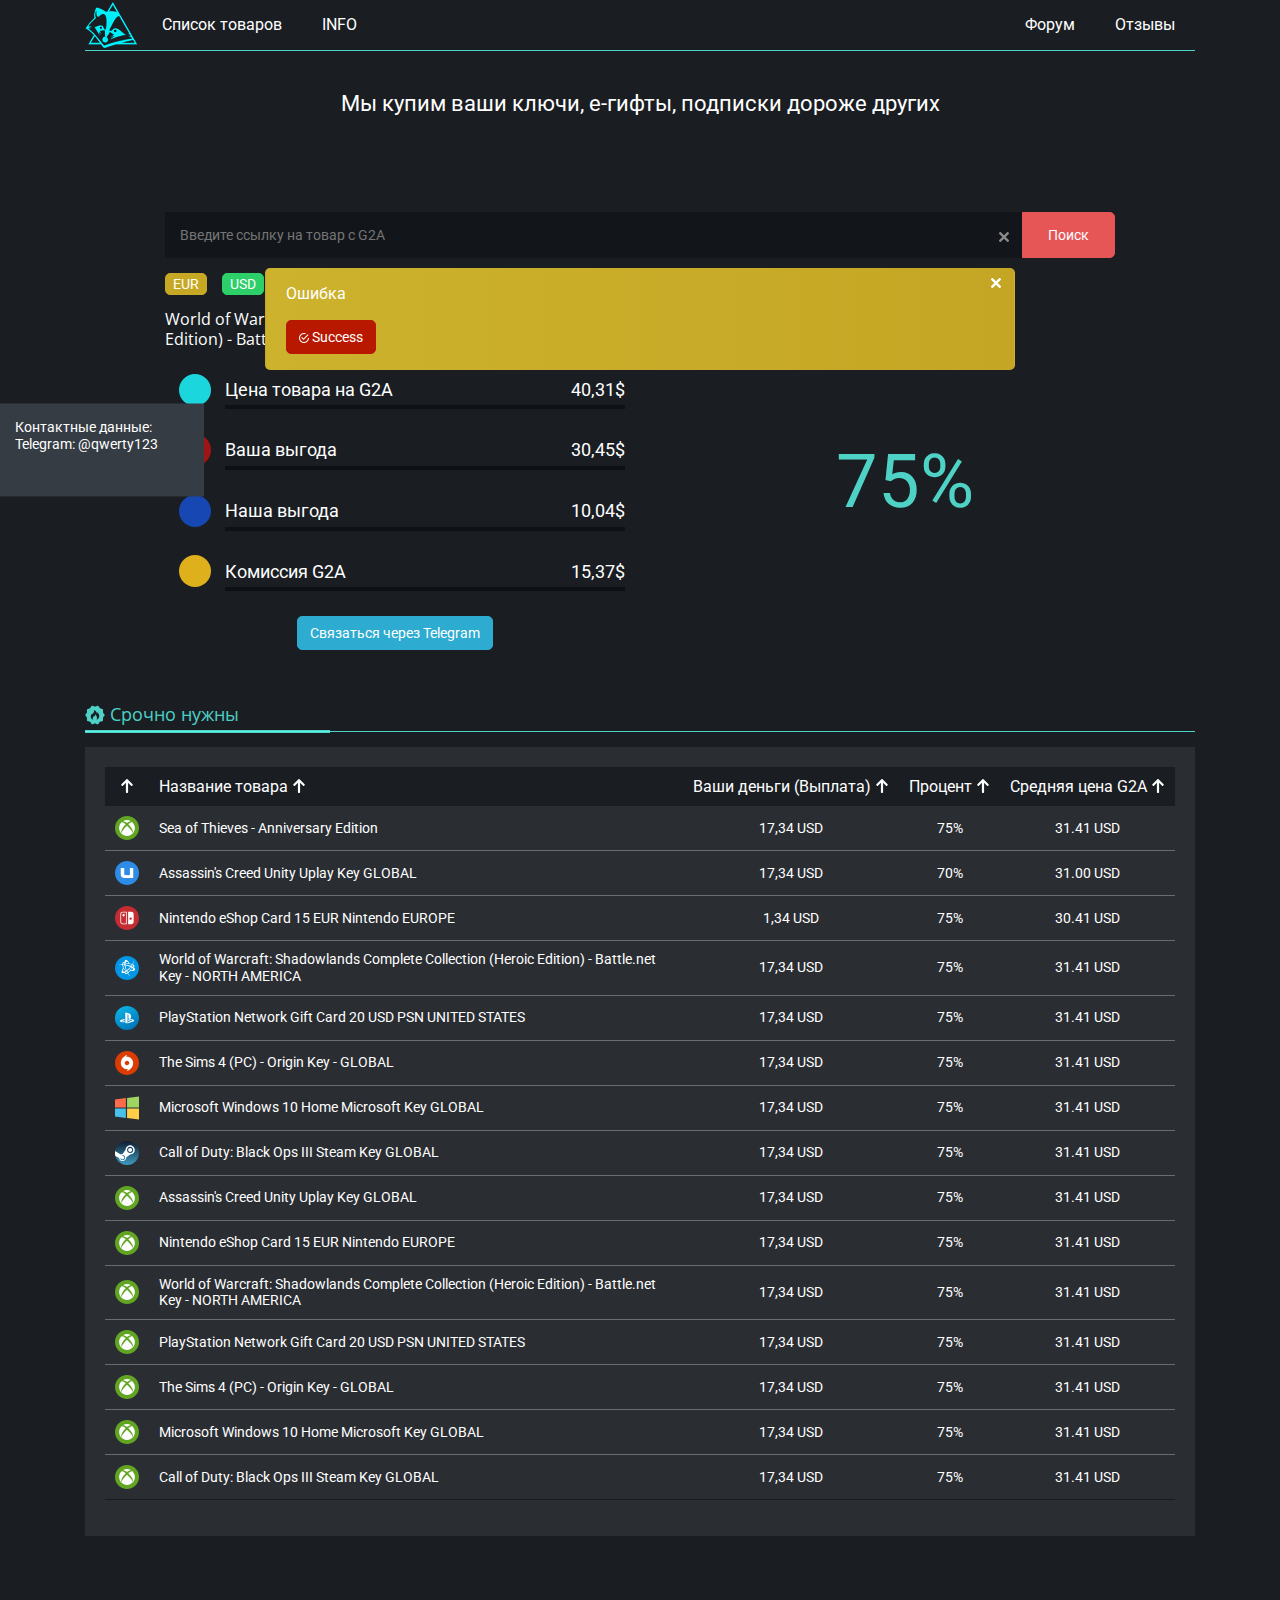
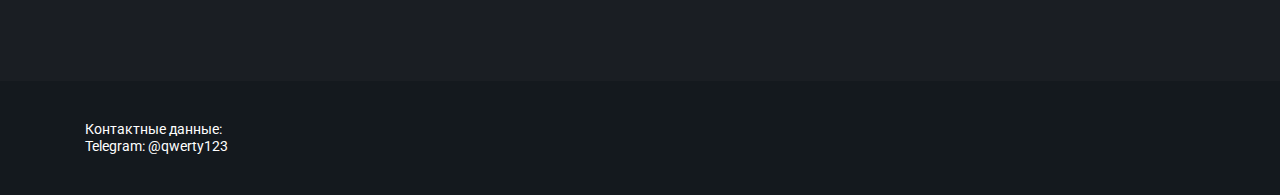
==== index.html @ d8c59193 "dist initial" ====
<!doctype html>
<html lang="ru">
<head>
    <meta charset="UTF-8">
    <meta name="viewport"
          content="width=device-width, user-scalable=no, initial-scale=1.0, maximum-scale=1.0, minimum-scale=1.0">
    <meta http-equiv="X-UA-Compatible" content="ie=edge">
    <title>RMT</title>
    <link href="https://fonts.googleapis.com/css2?family=Open+Sans&family=Roboto&display=swap" rel="stylesheet">
<!--    <link rel="stylesheet" type="text/css" href="https://cdn.datatables.net/v/dt/dt-1.10.21/datatables.min.css"/>-->
<link href="styles/vendors.b748298ac8b7e0967035.css" rel="stylesheet"><link href="styles/app.b748298ac8b7e0967035.css" rel="stylesheet"></head>
<body>

<div class="page">
    <div>
        <header class="header">
            <div class="container">
                <nav class="navbar navbar-expand-sm">
                    <a href="./" class="navbar-brand">
                        <img src="./images/logo.png" alt="Logo">
                    </a>
                    <button class="navbar-toggler" type="button" data-toggle="collapse" data-target="#navbarNav"
                            aria-controls="navbarNav" aria-expanded="false" aria-label="Toggle navigation">
                        <svg class="icon navbar-toggler-icon" aria-hidden="true">
                            <use xlink:href="./images/sprite.svg#menu"></use>
                        </svg>
                    </button>
                    <div class="collapse navbar-collapse" id="navbarNav">
                        <ul class="navbar-nav">
                            <li class="nav-item">
                                <a class="nav-link" href="./gamelist.html">Список товаров</a>
                            </li>
                            <li class="nav-item">
                                <a class="nav-link" href="./info.html">INFO</a>
                            </li>
                        </ul>

                        <ul class="navbar-nav ml-auto">
                            <li class="nav-item">
                                <a class="nav-link" href="#">Форум</a>
                            </li>
                            <li class="nav-item">
                                <a class="nav-link" href="#">Отзывы</a>
                            </li>
                        </ul>
                    </div>
                </nav>
                <p class="slogan">Мы купим ваши ключи, е-гифты, подписки дороже других</p>
            </div>
        </header>

        <main class="main">
            <section class="section">
                <div class="container">
                    <div class="container__inner">
                        <div class="search">
                            <input type="text" class="search__input" placeholder="Введите ссылку на товар с G2A">
                            <button class="btn search__close" type="button">
                                <svg class="icon search__icon" aria-hidden="true">
                                    <use xlink:href="./images/sprite.svg#close"></use>
                                </svg>
                            </button>
                            <button class="btn btn-primary search__submit" type="button">Поиск</button>
                            <div class="search__alert alert show fade" role="alert">
                                <p>Ошибка</p>
                                <button class="btn btn-danger btn_size_large" data-dismiss="alert" type="button">
                                    <svg class="icon search__icon" aria-hidden="true">
                                        <use xlink:href="./images/sprite.svg#tick-inside-circle"></use>
                                    </svg>
                                    <span>Success</span>
                                </button>
                                <button class="btn alert-close" data-dismiss="alert" aria-label="Close" type="button">
                                    <svg class="icon search__icon" aria-hidden="true">
                                        <use xlink:href="./images/sprite.svg#close"></use>
                                    </svg>
                                </button>
                            </div>
                        </div>
                        <ul class="nav nav-list" role="tablist">
                            <li class="nav-list__item" role="presentation">
                                <a class="btn btn-secondary text-uppercase" id="eur-tab" data-toggle="tab" href="#eur" role="tab" aria-controls="eur" aria-selected="true">eur</a>
                            </li>
                            <li class="nav-list__item" role="presentation">
                                <a class="btn btn-success text-uppercase" id="usd-tab" data-toggle="tab" href="#usd" role="tab" aria-controls="usd" aria-selected="false">usd</a>
                            </li>
                            <li class="nav-list__item" role="presentation">
                                <a class="btn btn-info text-uppercase" id="gbp-tab" data-toggle="tab" href="#gbp" role="tab" aria-controls="gbp" aria-selected="false">gbp</a>
                            </li>
                            <li class="nav-list__item" role="presentation">
                                <a class="btn btn-primary text-uppercase" id="rub-tab" data-toggle="tab" href="#rub" role="tab" aria-controls="rub" aria-selected="false">rub</a>
                            </li>
                        </ul>
                        <div class="tab-content">
                            <div class="tab-pane fade show active" id="eur" role="tabpanel" aria-labelledby="eur-tab">
                                <div class="row">
                                    <div class="col-md-6 mb-3 mb-md-0">
                                        <h3>World of Warcraft: Shadowlands Complete Collection (Heroic Edition) - Battle.net Key - NORTH AMERICA</h3>
                                        <ul class="info-list">
                                            <li class="info-list__item info-list__item_theme_skyblue">
                                                <div>Цена товара на G2A</div>
                                                <div class="info-list__price">40,31$</div>
                                            </li>
                                            <li class="info-list__item info-list__item_theme_red">
                                                <div>Ваша выгода</div>
                                                <div class="info-list__price">30,45$</div>
                                            </li>
                                            <li class="info-list__item info-list__item_theme_blue">
                                                <div>Наша выгода</div>
                                                <div class="info-list__price">10,04$</div>
                                            </li>
                                            <li class="info-list__item info-list__item_theme_yellow">
                                                <div>Комиссия G2A</div>
                                                <div class="info-list__price">15,37$</div>
                                            </li>
                                        </ul>
                                        <div class="text-center">
                                            <button class="btn btn-info btn_size_large" type="button">Связаться через Telegram</button>
                                        </div>
                                    </div>
                                    <div class="col-md-6">
                                        <div class="chart-box">
                                            <canvas class="chart" width="340" height="340"></canvas>
                                            <div class="chart-box__percentage">75%</div>
                                        </div>
                                    </div>
                                </div>
                            </div>
                            <div class="tab-pane fade" id="usd" role="tabpanel" aria-labelledby="usd-tab">
                                <div class="row">
                                    <div class="col-md-6 mb-3 mb-md-0">
                                        <h3>World of Warcraft: Shadowlands Complete Collection (Heroic Edition) - Battle.net Key - NORTH AMERICA</h3>
                                        <ul class="info-list">
                                            <li class="info-list__item info-list__item_theme_skyblue">
                                                <div>Цена товара на G2A</div>
                                                <div class="info-list__price">40,31$</div>
                                            </li>
                                            <li class="info-list__item info-list__item_theme_red">
                                                <div>Ваша выгода</div>
                                                <div class="info-list__price">30,45$</div>
                                            </li>
                                            <li class="info-list__item info-list__item_theme_blue">
                                                <div>Наша выгода</div>
                                                <div class="info-list__price">10,04$</div>
                                            </li>
                                            <li class="info-list__item info-list__item_theme_yellow">
                                                <div>Комиссия G2A</div>
                                                <div class="info-list__price">15,37$</div>
                                            </li>
                                        </ul>
                                        <div class="text-center">
                                            <button class="btn btn-info btn_size_large" type="button">Связаться через Telegram</button>
                                        </div>
                                    </div>
                                    <div class="col-md-6">
                                        <div class="chart-box">
                                            <canvas class="chart" width="340" height="340"></canvas>
                                            <div class="chart-box__percentage">75%</div>
                                        </div>
                                    </div>
                                </div>
                            </div>
                            <div class="tab-pane fade" id="gbp" role="tabpanel" aria-labelledby="gbp-tab">
                                <div class="row">
                                    <div class="col-md-6 mb-3 mb-md-0">
                                        <h3>World of Warcraft: Shadowlands Complete Collection (Heroic Edition) - Battle.net Key - NORTH AMERICA</h3>
                                        <ul class="info-list">
                                            <li class="info-list__item info-list__item_theme_skyblue">
                                                <div>Цена товара на G2A</div>
                                                <div class="info-list__price">40,31$</div>
                                            </li>
                                            <li class="info-list__item info-list__item_theme_red">
                                                <div>Ваша выгода</div>
                                                <div class="info-list__price">30,45$</div>
                                            </li>
                                            <li class="info-list__item info-list__item_theme_blue">
                                                <div>Наша выгода</div>
                                                <div class="info-list__price">10,04$</div>
                                            </li>
                                            <li class="info-list__item info-list__item_theme_yellow">
                                                <div>Комиссия G2A</div>
                                                <div class="info-list__price">15,37$</div>
                                            </li>
                                        </ul>
                                        <div class="text-center">
                                            <button class="btn btn-info btn_size_large" type="button">Связаться через Telegram</button>
                                        </div>
                                    </div>
                                    <div class="col-md-6">
                                        <div class="chart-box">
                                            <canvas class="chart" width="340" height="340"></canvas>
                                            <div class="chart-box__percentage">75%</div>
                                        </div>
                                    </div>
                                </div>
                            </div>
                            <div class="tab-pane fade" id="rub" role="tabpanel" aria-labelledby="rub-tab">
                                <div class="row">
                                    <div class="col-md-6 mb-3 mb-md-0">
                                        <h3>World of Warcraft: Shadowlands Complete Collection (Heroic Edition) - Battle.net Key - NORTH AMERICA</h3>
                                        <ul class="info-list">
                                            <li class="info-list__item info-list__item_theme_skyblue">
                                                <div>Цена товара на G2A</div>
                                                <div class="info-list__price">40,31$</div>
                                            </li>
                                            <li class="info-list__item info-list__item_theme_red">
                                                <div>Ваша выгода</div>
                                                <div class="info-list__price">30,45$</div>
                                            </li>
                                            <li class="info-list__item info-list__item_theme_blue">
                                                <div>Наша выгода</div>
                                                <div class="info-list__price">10,04$</div>
                                            </li>
                                            <li class="info-list__item info-list__item_theme_yellow">
                                                <div>Комиссия G2A</div>
                                                <div class="info-list__price">15,37$</div>
                                            </li>
                                        </ul>
                                        <div class="text-center">
                                            <button class="btn btn-info btn_size_large" type="button">Связаться через Telegram</button>
                                        </div>
                                    </div>
                                    <div class="col-md-6">
                                        <div class="chart-box">
                                            <canvas class="chart" width="340" height="340"></canvas>
                                            <div class="chart-box__percentage">75%</div>
                                        </div>
                                    </div>
                                </div>
                            </div>
                        </div>
                    </div>
                </div>
            </section>

            <section class="section">
                <div class="container">
                    <h2 class="title">
                        <svg class="icon title__icon" aria-hidden="true">
                            <use xlink:href="./images/sprite.svg#c-hot"></use>
                        </svg>
                        <span>Срочно нужны</span>
                    </h2>
                    <div class="table-box">
                        <div class="table-responsive">
                            <table class="table table-datatable">
                                <thead>
                                <tr>
                                    <th scope="col">
                                        <svg class="icon table__icon icon-up" width="14" height="14" aria-hidden="true">
                                            <use xlink:href="./images/sprite.svg#up-arrow"></use>
                                        </svg>
                                        <svg class="icon table__icon icon-down" width="14" height="14" aria-hidden="true">
                                            <use xlink:href="./images/sprite.svg#down-arrow"></use>
                                        </svg>
                                    </th>
                                    <th class="table__title" scope="col">
                                        <span>Название товара</span>
                                        <svg class="icon table__icon icon-up" width="14" height="14" aria-hidden="true">
                                            <use xlink:href="./images/sprite.svg#up-arrow"></use>
                                        </svg>
                                        <svg class="icon table__icon icon-down" width="14" height="14" aria-hidden="true">
                                            <use xlink:href="./images/sprite.svg#down-arrow"></use>
                                        </svg>
                                    </th>
                                    <th scope="col">
                                        <span>Ваши деньги (Выплата)</span>
                                        <svg class="icon table__icon icon-up" width="14" height="14" aria-hidden="true">
                                            <use xlink:href="./images/sprite.svg#up-arrow"></use>
                                        </svg>
                                        <svg class="icon table__icon icon-down" width="14" height="14" aria-hidden="true">
                                            <use xlink:href="./images/sprite.svg#down-arrow"></use>
                                        </svg>
                                    </th>
                                    <th scope="col">
                                        <span>Процент</span>
                                        <svg class="icon table__icon icon-up" width="14" height="14" aria-hidden="true">
                                            <use xlink:href="./images/sprite.svg#up-arrow"></use>
                                        </svg>
                                        <svg class="icon table__icon icon-down" width="14" height="14" aria-hidden="true">
                                            <use xlink:href="./images/sprite.svg#down-arrow"></use>
                                        </svg>
                                    </th>
                                    <th scope="col">
                                        <span>Средняя цена G2A</span>
                                        <svg class="icon table__icon icon-up" width="14" height="14" aria-hidden="true">
                                            <use xlink:href="./images/sprite.svg#up-arrow"></use>
                                        </svg>
                                        <svg class="icon table__icon icon-down" width="14" height="14" aria-hidden="true">
                                            <use xlink:href="./images/sprite.svg#down-arrow"></use>
                                        </svg>
                                    </th>
                                </tr>
                                </thead>
                                <tbody>
                                <tr>
                                    <td>
                                        <div class="d-none">1</div>
                                        <svg class="icon platform-icon" width="24" height="24" aria-hidden="true">
                                            <use xlink:href="./images/symbol-defs.svg#icon-xbox"></use>
                                        </svg>
                                    </td>
                                    <td class="table__title">Sea of Thieves - Anniversary Edition</td>
                                    <td>17,34 USD</td>
                                    <td>75%</td>
                                    <td>31.41 USD</td>
                                </tr>
                                <tr>
                                    <td>
                                        <div class="d-none">2</div>
                                        <svg class="icon platform-icon" width="24" height="24" aria-hidden="true">
                                            <use xlink:href="./images/symbol-defs.svg#icon-uplay"></use>
                                        </svg>
                                    </td>
                                    <td class="table__title">Assassin's Creed Unity Uplay Key GLOBAL</td>
                                    <td>17,34 USD</td>
                                    <td>70%</td>
                                    <td>31.00 USD</td>
                                </tr>
                                <tr>
                                    <td>
                                        <div class="d-none">3</div>
                                        <svg class="icon platform-icon" width="24" height="24" aria-hidden="true">
                                            <use xlink:href="./images/symbol-defs.svg#icon-nintendo"></use>
                                        </svg>
                                    </td>
                                    <td class="table__title">Nintendo eShop Card 15 EUR Nintendo EUROPE</td>
                                    <td>1,34 USD</td>
                                    <td>75%</td>
                                    <td>30.41 USD</td>
                                </tr>
                                <tr>
                                    <td>
                                        <div class="d-none">4</div>
                                        <svg class="icon platform-icon" width="24" height="24" aria-hidden="true">
                                            <use xlink:href="./images/symbol-defs.svg#icon-blizzard"></use>
                                        </svg>
                                    </td>
                                    <td class="table__title">World of Warcraft: Shadowlands Complete Collection (Heroic Edition) - Battle.net Key - NORTH AMERICA</td>
                                    <td>17,34 USD</td>
                                    <td>75%</td>
                                    <td>31.41 USD</td>
                                </tr>
                                <tr>
                                    <td>
                                        <div class="d-none">5</div>
                                        <svg class="icon platform-icon" width="24" height="24" aria-hidden="true"
                                          xmlns="http://www.w3.org/2000/svg"
                                          viewBox="0 0 297.6 297.7"
                                          xml:space="preserve">
                                            <style type="text/css">
                                              .st0 {
                                                  fill: url(#ellipse12_1_);
                                              }

                                              .st1 {
                                                  fill: #FFFFFF;
                                              }
                                            </style>
                                                                                        <g id="Слой_x0020_1" transform="translate(-93.35843,1)">
                                              <g id="_771156272">

                                                  <linearGradient id="ellipse12_1_" gradientUnits="userSpaceOnUse" x1="5243.8296" y1="-5879.3716" x2="2159.5898"
                                                                  y2="-739.3309" gradientTransform="matrix(4.966235e-02 0 0 -4.966235e-02 58.3112 -16.5121)">
                                                  <stop offset="0" style="stop-color:#0076BA"/>
                                                      <stop offset="1" style="stop-color:#0DAFE0"/>
                                                </linearGradient>
                                                  <ellipse id="ellipse12" class="st0" cx="242.1" cy="147.8" rx="148.8" ry="148.8"/>
                                              </g>
                                            </g>
                                                                                        <g id="surface1">
                                              <path class="st1" d="M127.6,79.8v129.2l27.8,8.5V109.8c0-2.8,0.4-4.9,1.4-6.3c1.1-1.8,2.1-1.8,3.9-1.1c3.9,1.1,6,4.9,6,10.9v43.3
                                                c9.2,4.2,17.3,4.6,23.2,0.4c6.3-4.2,9.5-12,9.5-23.2c0-12-2.1-21.1-7.4-27.1c-4.9-6.3-13-11.6-25.7-15.8
                                                C151.2,85.5,138.2,81.9,127.6,79.8z M119.2,158l-5.6,1.8L79,172.1l-6,2.5c-9.2,3.9-13.7,7.7-13.7,11.6c0.4,5.3,6.3,9.2,17.3,12
                                                c14.1,3.9,28.2,4.6,42.6,2.5v-14.8l-5.6,1.4l-6.3,2.5l-1.8,0.7l-1.3,0.4l-0.5,0.2l-0.3,0.1l-0.4,0.1l-0.6,0.1l-1.4,0.2l-1.2,0.2
                                                l-1.2,0.2l-0.9,0.1l-0.8,0.1h-1.1l-1,0l-0.9,0l-0.9-0.1l-0.8-0.1l-0.9-0.2l-0.8-0.2l-1-0.3l-0.9-0.3l-0.9-0.4
                                                c-1.4-1.1-2.1-2.5-0.7-3.5c1.1-0.7,2.8-1.8,4.9-2.5l6.3-2.1l21.1-7.4C119.2,174.9,119.2,158,119.2,158z M199.1,164.7
                                                c-2.5,0-5.3,0-7.7,0.4c-9.2,0.4-18.7,1.8-28.5,4.9v17.3l19.7-6.7l10.2-3.5c0,0,3.9-1.1,6.7-1.8c1.4-0.4,2.8-0.4,3.9-0.4
                                                c1.4,0,2.5,0.4,3.5,0.4c0.7,0.4,1.4,0.4,1.4,0.4c2.5,0.4,3.9,1.4,4.2,2.5c0.4,1.4-1.4,2.5-4.9,3.9l-8.8,3.5l-35.9,12.3v16.9l16.9-6
                                                l40.1-14.4l4.9-2.1c9.5-3.5,13.7-7.4,13.4-12c-0.4-4.6-5.6-8.1-15.1-11.3C215,166.5,206.9,165,199.1,164.7z"/>
                                            </g>
                                        </svg>
                                    </td>
                                    <td class="table__title">PlayStation Network Gift Card 20 USD PSN UNITED STATES</td>
                                    <td>17,34 USD</td>
                                    <td>75%</td>
                                    <td>31.41 USD</td>
                                </tr>
                                <tr>
                                    <td>
                                        <div class="d-none">6</div>
                                        <svg class="icon platform-icon" width="24" height="24" aria-hidden="true">
                                            <use xlink:href="./images/symbol-defs.svg#icon-origin"></use>
                                        </svg>
                                    </td>
                                    <td class="table__title">The Sims 4 (PC) - Origin Key - GLOBAL</td>
                                    <td>17,34 USD</td>
                                    <td>75%</td>
                                    <td>31.41 USD</td>
                                </tr>
                                <tr>
                                    <td>
                                        <div class="d-none">7</div>
                                        <svg class="icon platform-icon" width="24" height="24" aria-hidden="true">
                                            <use xlink:href="./images/symbol-defs.svg#icon-microsoft"></use>
                                        </svg>
                                    </td>
                                    <td class="table__title">Microsoft Windows 10 Home Microsoft Key GLOBAL</td>
                                    <td>17,34 USD</td>
                                    <td>75%</td>
                                    <td>31.41 USD</td>
                                </tr>
                                <tr>
                                    <td>
                                        <div class="d-none">8</div>
                                        <svg class="icon platform-icon" width="24" height="24" aria-hidden="true"
                                          xmlns="http://www.w3.org/2000/svg"
                                          xml:space="preserve"
                                          style="clip-rule:evenodd;fill-rule:evenodd;image-rendering:optimizeQuality;shape-rendering:geometricPrecision;text-rendering:geometricPrecision"
                                          viewBox="0 0 645.24685 666">
                                            <defs
                                              id="defs9">
                                                <linearGradient
                                                  id="id0"
                                                  gradientUnits="userSpaceOnUse"
                                                  x1="332.76901"
                                                  y1="665.53802"
                                                  x2="332.76901"
                                                  y2="0">
                                               <stop
                                                 offset="0"
                                                 style="stop-opacity:1; stop-color:#3E9BC3"
                                                 id="stop4"/>
                                                    <stop
                                                      offset="1"
                                                      style="stop-opacity:1; stop-color:#0F1C30"
                                                      id="stop6"/>
  </linearGradient>
 </defs>
                                            <g
                                              id="Слой_x0020_1"
                                              transform="translate(-10.376575)">
  <metadata
    id="CorelCorpID_0Corel-Layer"/>
                                                <g
                                                  id="_771157264">
   <circle
     class="fil0"
     cx="333"
     cy="333"
     r="333"
     id="circle12"
     style="fill:url(#id0)"/>
                                                    <path
                                                      class="fil1"
                                                      d="M 10,415 C 4,389 0,361 0,333 c 0,-23 2,-46 7,-68 2,7 3,14 4,20 l 149,90 c 16,-10 33,-14 51,-14 h 1 l 82,-116 c 0,-17 4,-34 11,-49 7,-15 16,-29 27,-40 11,-11 24,-20 40,-26 15,-7 31,-10 48,-10 18,0 35,3 50,10 15,7 29,16 40,28 12,11 21,25 28,40 6,15 10,32 10,49 0,18 -4,35 -10,50 -7,15 -16,29 -28,40 -11,12 -25,21 -40,27 -15,7 -32,10 -50,10 v 0 0 l -111,86 c 0,13 -3,26 -8,38 -5,12 -12,22 -21,31 -9,9 -20,16 -31,21 -12,5 -25,8 -38,8 -26,0 -48,-8 -66,-24 -18,-16 -29,-37 -32,-61 z m 201,-29 c 20,0 37,7 51,22 13,14 20,31 20,51 0,20 -7,37 -20,51 -14,14 -31,21 -51,21 -18,0 -34,-6 -47,-17 -13,-11 -21,-25 -24,-42 l 44,25 c 7,5 16,8 27,8 13,0 24,-4 32,-13 9,-9 14,-20 14,-33 0,-10 -3,-19 -8,-27 -6,-7 -12,-13 -21,-16 l -43,-24 c 8,-4 16,-6 26,-6 z M 420,191 c 16,0 29,5 40,17 11,11 17,24 17,39 0,16 -6,29 -17,40 -11,11 -24,16 -40,16 -15,0 -28,-5 -39,-16 -11,-11 -16,-24 -16,-40 0,-15 5,-28 16,-39 11,-12 24,-17 39,-17 z m 0,142 c 25,0 45,-8 62,-24 17,-17 25,-37 25,-62 0,-24 -8,-44 -25,-61 -17,-17 -37,-25 -62,-25 -11,0 -22,2 -33,6 -10,5 -19,11 -27,19 -8,8 -14,17 -19,28 -4,10 -6,22 -6,33 0,12 2,23 6,34 5,11 11,20 19,28 8,7 17,13 27,18 11,4 22,6 33,6 z"
                                                      id="path14"
                                                      style="fill:#fefefe"/>
  </g>
 </g>
</svg>
                                    </td>
                                    <td class="table__title">Call of Duty: Black Ops III Steam Key GLOBAL</td>
                                    <td>17,34 USD</td>
                                    <td>75%</td>
                                    <td>31.41 USD</td>
                                </tr>
                                <tr>
                                    <td>
                                        <div class="d-none">1</div>
                                        <svg class="icon platform-icon" width="24" height="24" aria-hidden="true">
                                            <use xlink:href="./images/symbol-defs.svg#icon-xbox"></use>
                                        </svg>
                                    </td>
                                    <td class="table__title">Assassin's Creed Unity Uplay Key GLOBAL</td>
                                    <td>17,34 USD</td>
                                    <td>75%</td>
                                    <td>31.41 USD</td>
                                </tr>
                                <tr>
                                    <td>
                                        <div class="d-none">1</div>
                                        <svg class="icon platform-icon" width="24" height="24" aria-hidden="true">
                                            <use xlink:href="./images/symbol-defs.svg#icon-xbox"></use>
                                        </svg>
                                    </td>
                                    <td class="table__title">Nintendo eShop Card 15 EUR Nintendo EUROPE</td>
                                    <td>17,34 USD</td>
                                    <td>75%</td>
                                    <td>31.41 USD</td>
                                </tr>
                                <tr>
                                    <td>
                                        <div class="d-none">1</div>
                                        <svg class="icon platform-icon" width="24" height="24" aria-hidden="true">
                                            <use xlink:href="./images/symbol-defs.svg#icon-xbox"></use>
                                        </svg>
                                    </td>
                                    <td class="table__title">World of Warcraft: Shadowlands Complete Collection (Heroic Edition) - Battle.net Key - NORTH AMERICA</td>
                                    <td>17,34 USD</td>
                                    <td>75%</td>
                                    <td>31.41 USD</td>
                                </tr>
                                <tr>
                                    <td>
                                        <div class="d-none">1</div>
                                        <svg class="icon platform-icon" width="24" height="24" aria-hidden="true">
                                            <use xlink:href="./images/symbol-defs.svg#icon-xbox"></use>
                                        </svg>
                                    </td>
                                    <td class="table__title">PlayStation Network Gift Card 20 USD PSN UNITED STATES</td>
                                    <td>17,34 USD</td>
                                    <td>75%</td>
                                    <td>31.41 USD</td>
                                </tr>
                                <tr>
                                    <td>
                                        <div class="d-none">1</div>
                                        <svg class="icon platform-icon" width="24" height="24" aria-hidden="true">
                                            <use xlink:href="./images/symbol-defs.svg#icon-xbox"></use>
                                        </svg>
                                    </td>
                                    <td class="table__title">The Sims 4 (PC) - Origin Key - GLOBAL</td>
                                    <td>17,34 USD</td>
                                    <td>75%</td>
                                    <td>31.41 USD</td>
                                </tr>
                                <tr>
                                    <td>
                                        <div class="d-none">1</div>
                                        <svg class="icon platform-icon" width="24" height="24" aria-hidden="true">
                                            <use xlink:href="./images/symbol-defs.svg#icon-xbox"></use>
                                        </svg>
                                    </td>
                                    <td class="table__title">Microsoft Windows 10 Home Microsoft Key GLOBAL</td>
                                    <td>17,34 USD</td>
                                    <td>75%</td>
                                    <td>31.41 USD</td>
                                </tr>
                                <tr>
                                    <td>
                                        <div class="d-none">1</div>
                                        <svg class="icon platform-icon" width="24" height="24" aria-hidden="true">
                                            <use xlink:href="./images/symbol-defs.svg#icon-xbox"></use>
                                        </svg>
                                    </td>
                                    <td class="table__title">Call of Duty: Black Ops III Steam Key GLOBAL</td>
                                    <td>17,34 USD</td>
                                    <td>75%</td>
                                    <td>31.41 USD</td>
                                </tr>

                                </tbody>
                            </table>
                        </div>
                    </div>
                </div>
            </section>

        </main>
        
        <div class="contacts">
            <address>
                <div>Контактные данные:</div>
                <div>Telegram: <a href="tg://resolve?domain=@qwerty123">@qwerty123</a></div>
            </address>
        </div>
    </div>

    <footer class="footer">
        <div class="container">
            <address>
                <div>Контактные данные:</div>
                <div>Telegram: <a href="tg://resolve?domain=@qwerty123">@qwerty123</a></div>
            </address>
        </div>
    </footer>
</div>

<script
        src="https://code.jquery.com/jquery-2.2.4.js"
        integrity="sha256-iT6Q9iMJYuQiMWNd9lDyBUStIq/8PuOW33aOqmvFpqI="
        crossorigin="anonymous"></script>
<script type="text/javascript" src="https://cdn.datatables.net/v/dt/dt-1.10.21/datatables.min.js"></script>

<script type="text/javascript" src="scripts/vendors.b748298ac8b7e0967035.js"></script><script type="text/javascript" src="scripts/app.b748298ac8b7e0967035.js"></script></body>
</html>
---- styles/app.b748298ac8b7e0967035.css ----
body{font-family:"Roboto",sans-serif;font-size:14px;font-weight:400;line-height:1.2;color:#fff;-webkit-text-size-adjust:100%;background-color:#1a1e23}a{color:#fff;text-decoration:none;-webkit-transition:all .2s ease-in-out;transition:all .2s ease-in-out;-webkit-text-decoration-skip:objects}a:active,a:hover{color:#00ffe7;outline:none}button:focus{outline:none}img{max-width:100%;height:auto;vertical-align:middle}h1,h2,h3,h4,h5,h6{margin-bottom:0;font-family:"Open Sans",sans-serif;font-weight:400}h1,h2{font-size:18px}h3{font-size:16px}input:focus,textarea:focus{outline:none}address{margin-bottom:0}.body_muted{overflow:hidden}.container__inner{width:950px;max-width:100%;margin-right:auto;margin-left:auto}.main{padding-bottom:120px}.card{padding:10px 15px;background-color:#12161a;border-color:#424345}.checkbox{position:relative;display:-webkit-box;display:-ms-flexbox;display:flex;-webkit-box-align:center;-ms-flex-align:center;align-items:center}.checkbox__input{position:absolute;top:0;left:0;width:0;overflow:hidden}.checkbox__input:checked+.checkbox__icon{color:#fff}.checkbox__icon{width:16px;height:16px;padding:2px;margin-right:5px;color:transparent;border:1px solid #fff}.icon{display:-webkit-inline-box;display:-ms-inline-flexbox;display:inline-flex;-webkit-box-pack:center;-ms-flex-pack:center;justify-content:center;-webkit-box-align:center;-ms-flex-align:center;align-items:center;stroke-width:0;stroke:currentColor;fill:currentColor}.platform-icon{width:24px;height:24px}.btn{padding-top:0;padding-bottom:0;font-size:14px;line-height:23px;color:#fff;text-decoration:none;border-radius:5px;-webkit-transition-property:all;transition-property:all}.btn:focus,.btn.focus{box-shadow:none}.btn:hover{-webkit-transform:scale(1.2);-ms-transform:scale(1.2);transform:scale(1.2)}.btn_size_large{line-height:32px}.btn-primary{color:#fff;background-color:#e75656;border-color:#e75656}.btn-primary:hover{color:#fff;background-color:#f19999;border-color:#f19999}.btn-primary:not(:disabled):not(.disabled):active,.btn-primary:not(:disabled):not(.disabled).active,.show>.btn-primary.dropdown-toggle{color:#fff;background-color:#e75656;border-color:#e75656}.btn-primary:not(:disabled):not(.disabled):active:focus,.btn-primary:not(:disabled):not(.disabled):active.focus,.btn-primary:not(:disabled):not(.disabled).active:focus,.btn-primary:not(:disabled):not(.disabled).active.focus,.show>.btn-primary.dropdown-toggle:focus,.show>.btn-primary.dropdown-toggle.focus{box-shadow:none}.btn-secondary{color:#fff;background-color:#c7a825;border-color:#c7a825}.btn-secondary:hover{color:#fff;background-color:#e0c658;border-color:#e0c658}.btn-secondary:not(:disabled):not(.disabled):active,.btn-secondary:not(:disabled):not(.disabled).active,.show>.btn-secondary.dropdown-toggle{color:#fff;background-color:#c7a825;border-color:#c7a825}.btn-secondary:not(:disabled):not(.disabled):active:focus,.btn-secondary:not(:disabled):not(.disabled):active.focus,.btn-secondary:not(:disabled):not(.disabled).active:focus,.btn-secondary:not(:disabled):not(.disabled).active.focus,.show>.btn-secondary.dropdown-toggle:focus,.show>.btn-secondary.dropdown-toggle.focus{box-shadow:none}.btn-info{color:#fff;background-color:#2dabd0;border-color:#2dabd0}.btn-info:hover{color:#fff;background-color:#6bc4df;border-color:#6bc4df}.btn-info:not(:disabled):not(.disabled):active,.btn-info:not(:disabled):not(.disabled).active,.show>.btn-info.dropdown-toggle{color:#fff;background-color:#2dabd0;border-color:#2dabd0}.btn-info:not(:disabled):not(.disabled):active:focus,.btn-info:not(:disabled):not(.disabled):active.focus,.btn-info:not(:disabled):not(.disabled).active:focus,.btn-info:not(:disabled):not(.disabled).active.focus,.show>.btn-info.dropdown-toggle:focus,.show>.btn-info.dropdown-toggle.focus{box-shadow:none}.btn-success{color:#fff;background-color:#2dd068;border-color:#2dd068}.btn-success:hover{color:#fff;background-color:#6bdf95;border-color:#6bdf95}.btn-success:not(:disabled):not(.disabled):active,.btn-success:not(:disabled):not(.disabled).active,.show>.btn-success.dropdown-toggle{color:#fff;background-color:#2dd068;border-color:#2dd068}.btn-success:not(:disabled):not(.disabled):active:focus,.btn-success:not(:disabled):not(.disabled):active.focus,.btn-success:not(:disabled):not(.disabled).active:focus,.btn-success:not(:disabled):not(.disabled).active.focus,.show>.btn-success.dropdown-toggle:focus,.show>.btn-success.dropdown-toggle.focus{box-shadow:none}.btn-danger{color:#fff;background-color:#b81800;border-color:#b81800}.btn-danger:hover{color:#fff;background-color:#ff2606;border-color:#ff2606}.btn-danger:not(:disabled):not(.disabled):active,.btn-danger:not(:disabled):not(.disabled).active,.show>.btn-danger.dropdown-toggle{color:#fff;background-color:#b81800;border-color:#b81800}.btn-danger:not(:disabled):not(.disabled):active:focus,.btn-danger:not(:disabled):not(.disabled):active.focus,.btn-danger:not(:disabled):not(.disabled).active:focus,.btn-danger:not(:disabled):not(.disabled).active.focus,.show>.btn-danger.dropdown-toggle:focus,.show>.btn-danger.dropdown-toggle.focus{box-shadow:none}.nav-list{display:-webkit-box;display:-ms-flexbox;display:flex;-ms-flex-wrap:wrap;flex-wrap:wrap;padding-top:15px;padding-bottom:15px;padding-left:0;margin-left:-15px;margin-bottom:0;list-style:none}.nav-list__item{padding-left:15px}.nav-list .btn{padding-right:7px;padding-left:7px;line-height:20px}.info-list{padding-top:25px;padding-bottom:25px;padding-left:60px;margin-bottom:0;list-style:none;font-size:18px}.info-list__item{position:relative;display:-webkit-box;display:-ms-flexbox;display:flex;-webkit-box-pack:justify;-ms-flex-pack:justify;justify-content:space-between;-webkit-box-align:center;-ms-flex-align:center;align-items:center;padding-top:5px;padding-bottom:5px;margin-bottom:25px;border-bottom:4px solid #0e1114}.info-list__item:last-child{margin-bottom:0}.info-list__item::before{content:'';position:absolute;top:50%;left:-46px;display:block;width:32px;height:32px;border-radius:50%;-webkit-transform:translateY(-50%);-ms-transform:translateY(-50%);transform:translateY(-50%)}.info-list__item_theme_skyblue::before{background-color:#1cd6de}.info-list__item_theme_red::before{background-color:#9e1514}.info-list__item_theme_blue::before{background-color:#1647b2}.info-list__item_theme_yellow::before{background-color:#deb11c}.page{display:-webkit-box;display:-ms-flexbox;display:flex;-webkit-box-orient:vertical;-webkit-box-direction:normal;-ms-flex-direction:column;flex-direction:column;-webkit-box-pack:justify;-ms-flex-pack:justify;justify-content:space-between;min-height:100vh;box-sizing:border-box}.navbar{padding:0;font-size:16px;border-bottom:1px solid rgba(92,255,239,0.8)}.navbar-brand{padding-top:2px;padding-bottom:2px;margin-right:5px}.navbar-toggler{color:#fff;border-color:rgba(255,255,255,0.5)}.navbar-toggler-icon{width:24px;height:24px}.slogan{padding-top:40px;padding-bottom:70px;margin-bottom:0;font-size:22px;text-align:center}@media (min-width: 576px){.navbar-expand-sm .navbar-nav .nav-link{padding-right:20px;padding-left:20px}}.footer{padding-top:40px;padding-bottom:40px;background-color:#14191e}.section{padding-top:25px;padding-bottom:25px}.search{position:relative;display:-webkit-box;display:-ms-flexbox;display:flex;width:100%;background-color:#12161a;border-radius:0 5px 5px 0}.search__input{-webkit-box-flex:1;-ms-flex:1 1 0px;flex:1 1 0;min-width:1px;max-width:100%;padding-right:15px;padding-left:15px;line-height:44px;color:#fff;background-color:transparent;border:none}.search__input_small{line-height:34px}.search__close{line-height:44px;color:#8a8a8a}.search__close:hover{color:#fff}.search__close_small{line-height:34px}.search__icon{width:10px;height:10px}.search__submit{padding-right:25px;padding-left:25px;line-height:44px;border-radius:0 5px 5px 0}.search__submit_small{line-height:34px}.search__alert{position:absolute;top:calc(100% + 10px);left:50%;z-index:1000;width:750px;max-width:100%;padding:15px 20px;font-size:16px;background-image:-webkit-gradient(linear, left top, right top, from(#ccb22d), to(#c5a624));background-image:linear-gradient(to right, #ccb22d, #c5a624);border-radius:5px;-webkit-transform:translateX(-50%);-ms-transform:translateX(-50%);transform:translateX(-50%)}.search .alert-close{position:absolute;top:0;right:0}.search .alert-close:hover{color:#b81800}.chart-box{position:relative;width:320px;max-width:100%;margin-left:auto}.chart-box__percentage{position:absolute;top:50%;left:50%;display:-webkit-box;display:-ms-flexbox;display:flex;-webkit-box-pack:center;-ms-flex-pack:center;justify-content:center;-webkit-box-align:center;-ms-flex-align:center;align-items:center;width:180px;height:180px;font-size:56px;color:rgba(92,255,239,0.8);background-color:#1a1e23;border-radius:50%;-webkit-transform:translate(-50%, -50%);-ms-transform:translate(-50%, -50%);transform:translate(-50%, -50%)}@media (min-width: 992px){.chart-box{width:420px;padding-left:25px;padding-right:25px}.chart-box__percentage{width:240px;height:240px;font-size:74px}}.title{position:relative;display:-webkit-box;display:-ms-flexbox;display:flex;-webkit-box-align:center;-ms-flex-align:center;align-items:center;padding-bottom:5px;margin-bottom:15px;color:rgba(92,255,239,0.8);border-bottom:1px solid rgba(92,255,239,0.8)}.title::after{content:'';position:absolute;left:0;bottom:-2px;display:block;width:245px;max-width:100%;height:3px;background-color:rgba(92,255,239,0.8)}.title__icon{width:20px;height:20px;margin-right:5px}.filter{position:absolute;z-index:10;width:440px;max-width:100%;font-size:12px;text-align:left}.filter__close{position:absolute;top:0;right:0}.filter__close:hover{color:#b81800}.filter__icon{width:10px;height:10px}.table-box{position:relative;padding:20px;text-align:center;background-color:#2a2e33}.table{color:#fff;text-align:center;border-bottom:1px solid #1a1e23}.table td,.table th{padding:10px;vertical-align:middle}.table td{border-top-color:#6a6d71}.table thead th{font-size:14px;font-weight:normal;white-space:nowrap;background-color:#1a1e23;border:none}.table tbody tr:first-child td{border-top:none}.table__icon{width:14px;height:14px;margin-top:-3px}.table__title{text-align:left}.table__filter{position:absolute;top:0;left:0}.table__dropdown .dropdown-toggle{display:-webkit-box;display:-ms-flexbox;display:flex;-webkit-box-pack:justify;-ms-flex-pack:justify;justify-content:space-between;-webkit-box-align:center;-ms-flex-align:center;align-items:center;width:150px;line-height:24px;background-color:#13161a;border-color:#36393c;border-radius:0}.table__dropdown .dropdown-toggle:hover{color:#fff;-webkit-transform:none;-ms-transform:none;transform:none}.table__dropdown .dropdown-toggle::after{display:none}.table__dropdown .dropdown-menu{min-width:100%;padding:0;margin:0;font-size:14px;color:#fff;background-color:#1f2226;border-color:#36393c;border-radius:0}.table__dropdown .dropdown-item{padding:4px .75rem;color:#fff}.table__dropdown .dropdown-item:hover{color:#006dff;background-color:transparent}.table .sorting,.table .sorting_asc,.table .sorting_desc{-webkit-transition:all .2s ease-in-out;transition:all .2s ease-in-out;cursor:pointer}.table .sorting:hover,.table .sorting_asc:hover,.table .sorting_desc:hover{color:#00ffe7}.table .icon-up{display:-webkit-inline-box;display:-ms-inline-flexbox;display:inline-flex}.table .icon-down{display:none}.table .sorting_asc .icon-up{display:none}.table .sorting_asc .icon-down{display:-webkit-inline-box;display:-ms-inline-flexbox;display:inline-flex}.dataTables_length,.dataTables_filter,.dataTables_info{display:none}.dataTables_paginate{display:-webkit-inline-box;display:-ms-inline-flexbox;display:inline-flex;margin-right:auto;margin-left:auto;border:1px solid #6a6d71;border-radius:3px}.dataTables_paginate .paginate_button{display:-webkit-inline-box;display:-ms-inline-flexbox;display:inline-flex;padding-left:10px;padding-right:10px;line-height:23px;border-right:1px solid #6a6d71;cursor:pointer}.dataTables_paginate .paginate_button:first-child{border-radius:3px 0 0 3px}.dataTables_paginate .paginate_button:last-child{border-right:none;border-radius:0 3px 3px 0}.dataTables_paginate .current{background-color:#2dabd0;cursor:default}.dataTables_paginate .previous,.dataTables_paginate .next{display:none}@media (min-width: 992px){.table thead th{font-size:16px}.table__filter{top:50px;left:270px;-webkit-transform:translateY(-100%);-ms-transform:translateY(-100%);transform:translateY(-100%)}.table__blank{width:240px}}@media (min-width: 1200px){.table__blank{width:440px}}.info{padding:10px;background-color:#2a2e33}.info__area{width:500px;max-width:100%;height:260px;padding:10px 15px;margin-bottom:5px;font-size:12px;color:#fff;background-color:#12161a;border:none;resize:none}.info__controls{display:-webkit-box;display:-ms-flexbox;display:flex;-webkit-box-pack:end;-ms-flex-pack:end;justify-content:flex-end;-webkit-box-align:center;-ms-flex-align:center;align-items:center}.info__questions p{margin-bottom:0}@media (min-width: 576px){.info{padding-left:20px;padding-right:20px}}.contacts{position:fixed;top:50%;left:0;z-index:1030;width:204px;height:93px;padding:15px;background-color:#363c43;-webkit-transform:translateY(-50%);-ms-transform:translateY(-50%);transform:translateY(-50%)}.admin{padding:20px;background-color:#2a2e33}.admin__nav{margin-bottom:50px;font-size:16px}.admin__nav .nav-item{margin-right:50px}.admin__nav .nav-item:last-child{margin-right:0}.admin__nav .nav-link{padding:0}.admin__nav .active{color:#006dff}.admin__button{padding-right:20px;padding-left:20px;font-size:12px;line-height:22px}.statistics__title{margin-bottom:30px}.statistics__controls{width:450px;max-width:100%;padding-top:6px;margin-bottom:10px}.statistics__range{display:-webkit-box;display:-ms-flexbox;display:flex;-webkit-box-align:center;-ms-flex-align:center;align-items:center}.statistics__label{position:relative;margin-bottom:0}.statistics__input{width:90px;max-width:100%;padding-right:10px;padding-left:10px;font-size:12px;line-height:26px;color:#fff;background-color:transparent;border:1px solid #fff;border-radius:3px}.statistics__subtext{position:absolute;top:-6px;left:6px;padding-right:4px;padding-left:4px;font-size:12px;background-color:#2a2e33}.statistics__divider{margin-right:5px;margin-left:5px}.statistics__button{padding-right:20px;padding-left:20px;margin-left:20px;font-size:12px;line-height:26px}@media (min-width: 576px){.statistics__controls{display:-webkit-box;display:-ms-flexbox;display:flex}}
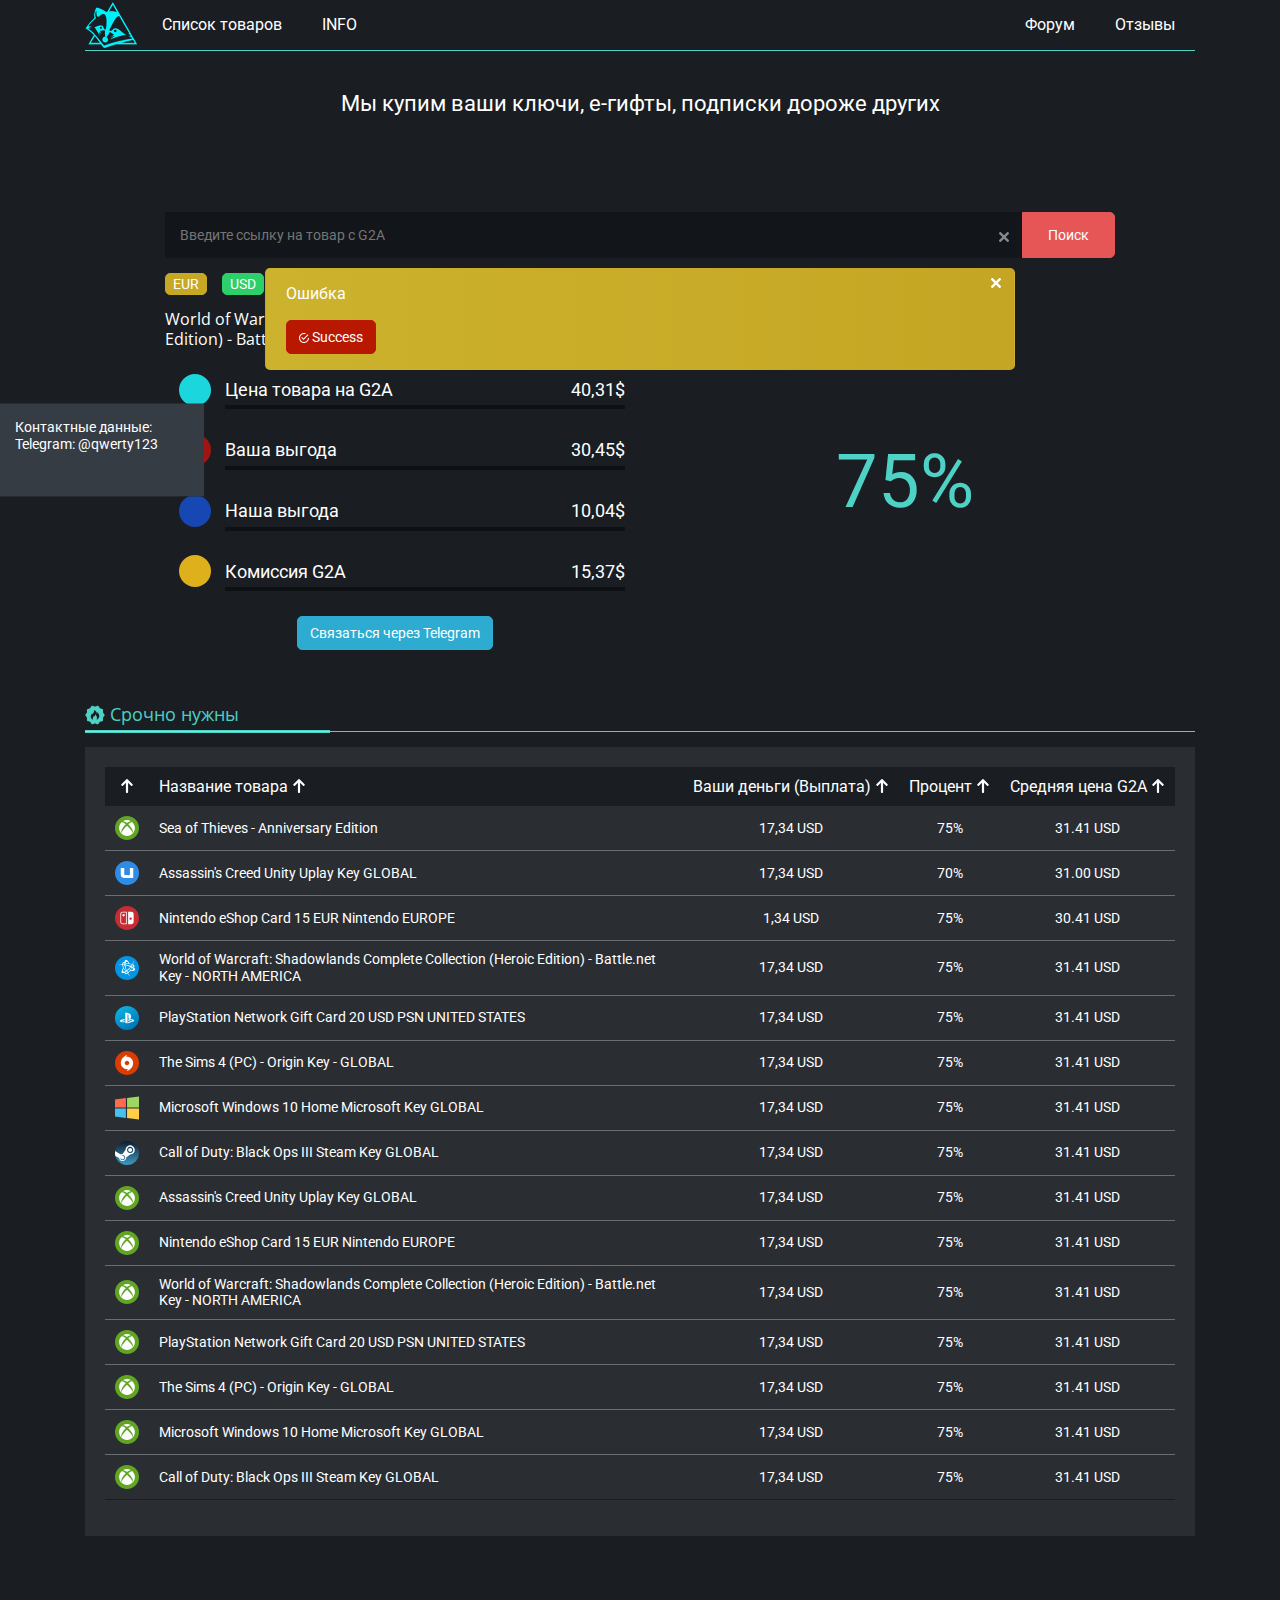
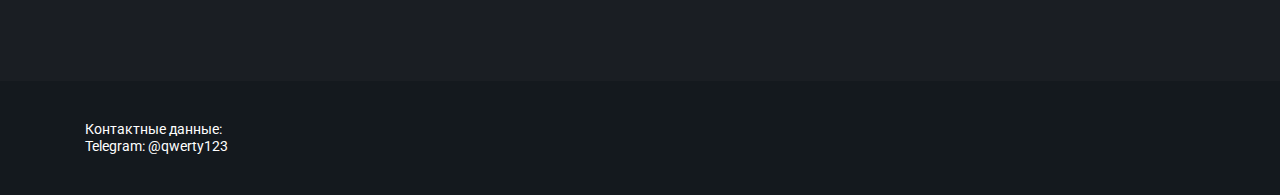
==== commit f50ab5ab: "dist update" ====
--- a/index.html
+++ b/index.html
@@ -8,7 +8,7 @@
     <title>RMT</title>
     <link href="https://fonts.googleapis.com/css2?family=Open+Sans&family=Roboto&display=swap" rel="stylesheet">
 <!--    <link rel="stylesheet" type="text/css" href="https://cdn.datatables.net/v/dt/dt-1.10.21/datatables.min.css"/>-->
-<link href="styles/vendors.b748298ac8b7e0967035.css" rel="stylesheet"><link href="styles/app.b748298ac8b7e0967035.css" rel="stylesheet"></head>
+<link href="styles/vendors.2dfd252ab645304d29e9.css" rel="stylesheet"><link href="styles/app.2dfd252ab645304d29e9.css" rel="stylesheet"></head>
 <body>
 
 <div class="page">
@@ -294,7 +294,7 @@
                                 <tbody>
                                 <tr>
                                     <td>
-                                        <div class="d-none">1</div>
+                                        <div class="d-none icon-id">1</div>
                                         <svg class="icon platform-icon" width="24" height="24" aria-hidden="true">
                                             <use xlink:href="./images/symbol-defs.svg#icon-xbox"></use>
                                         </svg>
@@ -306,7 +306,7 @@
                                 </tr>
                                 <tr>
                                     <td>
-                                        <div class="d-none">2</div>
+                                        <div class="d-none icon-id">2</div>
                                         <svg class="icon platform-icon" width="24" height="24" aria-hidden="true">
                                             <use xlink:href="./images/symbol-defs.svg#icon-uplay"></use>
                                         </svg>
@@ -318,7 +318,7 @@
                                 </tr>
                                 <tr>
                                     <td>
-                                        <div class="d-none">3</div>
+                                        <div class="d-none icon-id">3</div>
                                         <svg class="icon platform-icon" width="24" height="24" aria-hidden="true">
                                             <use xlink:href="./images/symbol-defs.svg#icon-nintendo"></use>
                                         </svg>
@@ -330,7 +330,7 @@
                                 </tr>
                                 <tr>
                                     <td>
-                                        <div class="d-none">4</div>
+                                        <div class="d-none icon-id">4</div>
                                         <svg class="icon platform-icon" width="24" height="24" aria-hidden="true">
                                             <use xlink:href="./images/symbol-defs.svg#icon-blizzard"></use>
                                         </svg>
@@ -342,7 +342,7 @@
                                 </tr>
                                 <tr>
                                     <td>
-                                        <div class="d-none">5</div>
+                                        <div class="d-none icon-id">5</div>
                                         <svg class="icon platform-icon" width="24" height="24" aria-hidden="true"
                                           xmlns="http://www.w3.org/2000/svg"
                                           viewBox="0 0 297.6 297.7"
@@ -387,7 +387,7 @@
                                 </tr>
                                 <tr>
                                     <td>
-                                        <div class="d-none">6</div>
+                                        <div class="d-none icon-id">6</div>
                                         <svg class="icon platform-icon" width="24" height="24" aria-hidden="true">
                                             <use xlink:href="./images/symbol-defs.svg#icon-origin"></use>
                                         </svg>
@@ -399,7 +399,7 @@
                                 </tr>
                                 <tr>
                                     <td>
-                                        <div class="d-none">7</div>
+                                        <div class="d-none icon-id">7</div>
                                         <svg class="icon platform-icon" width="24" height="24" aria-hidden="true">
                                             <use xlink:href="./images/symbol-defs.svg#icon-microsoft"></use>
                                         </svg>
@@ -411,7 +411,7 @@
                                 </tr>
                                 <tr>
                                     <td>
-                                        <div class="d-none">8</div>
+                                        <div class="d-none icon-id">8</div>
                                         <svg class="icon platform-icon" width="24" height="24" aria-hidden="true"
                                           xmlns="http://www.w3.org/2000/svg"
                                           xml:space="preserve"
@@ -466,7 +466,7 @@
                                 </tr>
                                 <tr>
                                     <td>
-                                        <div class="d-none">1</div>
+                                        <div class="d-none icon-id">1</div>
                                         <svg class="icon platform-icon" width="24" height="24" aria-hidden="true">
                                             <use xlink:href="./images/symbol-defs.svg#icon-xbox"></use>
                                         </svg>
@@ -478,7 +478,7 @@
                                 </tr>
                                 <tr>
                                     <td>
-                                        <div class="d-none">1</div>
+                                        <div class="d-none icon-id">1</div>
                                         <svg class="icon platform-icon" width="24" height="24" aria-hidden="true">
                                             <use xlink:href="./images/symbol-defs.svg#icon-xbox"></use>
                                         </svg>
@@ -490,7 +490,7 @@
                                 </tr>
                                 <tr>
                                     <td>
-                                        <div class="d-none">1</div>
+                                        <div class="d-none icon-id">1</div>
                                         <svg class="icon platform-icon" width="24" height="24" aria-hidden="true">
                                             <use xlink:href="./images/symbol-defs.svg#icon-xbox"></use>
                                         </svg>
@@ -502,7 +502,7 @@
                                 </tr>
                                 <tr>
                                     <td>
-                                        <div class="d-none">1</div>
+                                        <div class="d-none icon-id">1</div>
                                         <svg class="icon platform-icon" width="24" height="24" aria-hidden="true">
                                             <use xlink:href="./images/symbol-defs.svg#icon-xbox"></use>
                                         </svg>
@@ -514,7 +514,7 @@
                                 </tr>
                                 <tr>
                                     <td>
-                                        <div class="d-none">1</div>
+                                        <div class="d-none icon-id">1</div>
                                         <svg class="icon platform-icon" width="24" height="24" aria-hidden="true">
                                             <use xlink:href="./images/symbol-defs.svg#icon-xbox"></use>
                                         </svg>
@@ -526,7 +526,7 @@
                                 </tr>
                                 <tr>
                                     <td>
-                                        <div class="d-none">1</div>
+                                        <div class="d-none icon-id">1</div>
                                         <svg class="icon platform-icon" width="24" height="24" aria-hidden="true">
                                             <use xlink:href="./images/symbol-defs.svg#icon-xbox"></use>
                                         </svg>
@@ -538,7 +538,7 @@
                                 </tr>
                                 <tr>
                                     <td>
-                                        <div class="d-none">1</div>
+                                        <div class="d-none icon-id">1</div>
                                         <svg class="icon platform-icon" width="24" height="24" aria-hidden="true">
                                             <use xlink:href="./images/symbol-defs.svg#icon-xbox"></use>
                                         </svg>
@@ -582,5 +582,5 @@
         crossorigin="anonymous"></script>
 <script type="text/javascript" src="https://cdn.datatables.net/v/dt/dt-1.10.21/datatables.min.js"></script>
 
-<script type="text/javascript" src="scripts/vendors.b748298ac8b7e0967035.js"></script><script type="text/javascript" src="scripts/app.b748298ac8b7e0967035.js"></script></body>
+<script type="text/javascript" src="scripts/vendors.2dfd252ab645304d29e9.js"></script><script type="text/javascript" src="scripts/app.2dfd252ab645304d29e9.js"></script></body>
 </html>
--- a/styles/app.2dfd252ab645304d29e9.css
+++ b/styles/app.2dfd252ab645304d29e9.css
@@ -0,0 +1 @@
+body{font-family:"Roboto",sans-serif;font-size:14px;font-weight:400;line-height:1.2;color:#fff;-webkit-text-size-adjust:100%;background-color:#1a1e23}a{color:#fff;text-decoration:none;-webkit-transition:all .2s ease-in-out;transition:all .2s ease-in-out;-webkit-text-decoration-skip:objects}a:active,a:hover{color:#00ffe7;outline:none}button:focus{outline:none}img{max-width:100%;height:auto;vertical-align:middle}h1,h2,h3,h4,h5,h6{margin-bottom:0;font-family:"Open Sans",sans-serif;font-weight:400}h1,h2{font-size:18px}h3{font-size:16px}input:focus,textarea:focus{outline:none}address{margin-bottom:0}.body_muted{overflow:hidden}.container__inner{width:950px;max-width:100%;margin-right:auto;margin-left:auto}.main{padding-bottom:120px}.card{padding:10px 15px;background-color:#12161a;border-color:#424345}.checkbox{position:relative;display:-webkit-box;display:-ms-flexbox;display:flex;-webkit-box-align:center;-ms-flex-align:center;align-items:center}.checkbox__input{position:absolute;top:0;left:0;width:0;overflow:hidden}.checkbox__input:checked+.checkbox__icon{color:#fff}.checkbox__icon{width:16px;height:16px;padding:2px;margin-right:5px;color:transparent;border:1px solid #fff}.icon{display:-webkit-inline-box;display:-ms-inline-flexbox;display:inline-flex;-webkit-box-pack:center;-ms-flex-pack:center;justify-content:center;-webkit-box-align:center;-ms-flex-align:center;align-items:center;stroke-width:0;stroke:currentColor;fill:currentColor}.platform-icon{width:24px;height:24px}.btn{padding-top:0;padding-bottom:0;font-size:14px;line-height:23px;color:#fff;text-decoration:none;border-radius:5px;-webkit-transition-property:all;transition-property:all}.btn:focus,.btn.focus{box-shadow:none}.btn:hover{-webkit-transform:scale(1.2);-ms-transform:scale(1.2);transform:scale(1.2)}.btn_size_large{line-height:32px}.btn-primary{color:#fff;background-color:#e75656;border-color:#e75656}.btn-primary:hover{color:#fff;background-color:#f19999;border-color:#f19999}.btn-primary:not(:disabled):not(.disabled):active,.btn-primary:not(:disabled):not(.disabled).active,.show>.btn-primary.dropdown-toggle{color:#fff;background-color:#e75656;border-color:#e75656}.btn-primary:not(:disabled):not(.disabled):active:focus,.btn-primary:not(:disabled):not(.disabled):active.focus,.btn-primary:not(:disabled):not(.disabled).active:focus,.btn-primary:not(:disabled):not(.disabled).active.focus,.show>.btn-primary.dropdown-toggle:focus,.show>.btn-primary.dropdown-toggle.focus{box-shadow:none}.btn-secondary{color:#fff;background-color:#c7a825;border-color:#c7a825}.btn-secondary:hover{color:#fff;background-color:#e0c658;border-color:#e0c658}.btn-secondary:not(:disabled):not(.disabled):active,.btn-secondary:not(:disabled):not(.disabled).active,.show>.btn-secondary.dropdown-toggle{color:#fff;background-color:#c7a825;border-color:#c7a825}.btn-secondary:not(:disabled):not(.disabled):active:focus,.btn-secondary:not(:disabled):not(.disabled):active.focus,.btn-secondary:not(:disabled):not(.disabled).active:focus,.btn-secondary:not(:disabled):not(.disabled).active.focus,.show>.btn-secondary.dropdown-toggle:focus,.show>.btn-secondary.dropdown-toggle.focus{box-shadow:none}.btn-info{color:#fff;background-color:#2dabd0;border-color:#2dabd0}.btn-info:hover{color:#fff;background-color:#6bc4df;border-color:#6bc4df}.btn-info:not(:disabled):not(.disabled):active,.btn-info:not(:disabled):not(.disabled).active,.show>.btn-info.dropdown-toggle{color:#fff;background-color:#2dabd0;border-color:#2dabd0}.btn-info:not(:disabled):not(.disabled):active:focus,.btn-info:not(:disabled):not(.disabled):active.focus,.btn-info:not(:disabled):not(.disabled).active:focus,.btn-info:not(:disabled):not(.disabled).active.focus,.show>.btn-info.dropdown-toggle:focus,.show>.btn-info.dropdown-toggle.focus{box-shadow:none}.btn-success{color:#fff;background-color:#2dd068;border-color:#2dd068}.btn-success:hover{color:#fff;background-color:#6bdf95;border-color:#6bdf95}.btn-success:not(:disabled):not(.disabled):active,.btn-success:not(:disabled):not(.disabled).active,.show>.btn-success.dropdown-toggle{color:#fff;background-color:#2dd068;border-color:#2dd068}.btn-success:not(:disabled):not(.disabled):active:focus,.btn-success:not(:disabled):not(.disabled):active.focus,.btn-success:not(:disabled):not(.disabled).active:focus,.btn-success:not(:disabled):not(.disabled).active.focus,.show>.btn-success.dropdown-toggle:focus,.show>.btn-success.dropdown-toggle.focus{box-shadow:none}.btn-danger{color:#fff;background-color:#b81800;border-color:#b81800}.btn-danger:hover{color:#fff;background-color:#ff2606;border-color:#ff2606}.btn-danger:not(:disabled):not(.disabled):active,.btn-danger:not(:disabled):not(.disabled).active,.show>.btn-danger.dropdown-toggle{color:#fff;background-color:#b81800;border-color:#b81800}.btn-danger:not(:disabled):not(.disabled):active:focus,.btn-danger:not(:disabled):not(.disabled):active.focus,.btn-danger:not(:disabled):not(.disabled).active:focus,.btn-danger:not(:disabled):not(.disabled).active.focus,.show>.btn-danger.dropdown-toggle:focus,.show>.btn-danger.dropdown-toggle.focus{box-shadow:none}.nav-list{display:-webkit-box;display:-ms-flexbox;display:flex;-ms-flex-wrap:wrap;flex-wrap:wrap;padding-top:15px;padding-bottom:15px;padding-left:0;margin-left:-15px;margin-bottom:0;list-style:none}.nav-list__item{padding-left:15px}.nav-list .btn{padding-right:7px;padding-left:7px;line-height:20px}.info-list{padding-top:25px;padding-bottom:25px;padding-left:60px;margin-bottom:0;list-style:none;font-size:18px}.info-list__item{position:relative;display:-webkit-box;display:-ms-flexbox;display:flex;-webkit-box-pack:justify;-ms-flex-pack:justify;justify-content:space-between;-webkit-box-align:center;-ms-flex-align:center;align-items:center;padding-top:5px;padding-bottom:5px;margin-bottom:25px;border-bottom:4px solid #0e1114}.info-list__item:last-child{margin-bottom:0}.info-list__item::before{content:'';position:absolute;top:50%;left:-46px;display:block;width:32px;height:32px;border-radius:50%;-webkit-transform:translateY(-50%);-ms-transform:translateY(-50%);transform:translateY(-50%)}.info-list__item_theme_skyblue::before{background-color:#1cd6de}.info-list__item_theme_red::before{background-color:#9e1514}.info-list__item_theme_blue::before{background-color:#1647b2}.info-list__item_theme_yellow::before{background-color:#deb11c}.page{display:-webkit-box;display:-ms-flexbox;display:flex;-webkit-box-orient:vertical;-webkit-box-direction:normal;-ms-flex-direction:column;flex-direction:column;-webkit-box-pack:justify;-ms-flex-pack:justify;justify-content:space-between;min-height:100vh;box-sizing:border-box}.navbar{padding:0;font-size:16px;border-bottom:1px solid rgba(92,255,239,0.8)}.navbar-brand{padding-top:2px;padding-bottom:2px;margin-right:5px}.navbar-toggler{color:#fff;border-color:rgba(255,255,255,0.5)}.navbar-toggler-icon{width:24px;height:24px}.slogan{padding-top:40px;padding-bottom:70px;margin-bottom:0;font-size:22px;text-align:center}@media (min-width: 576px){.navbar-expand-sm .navbar-nav .nav-link{padding-right:20px;padding-left:20px}}.footer{padding-top:40px;padding-bottom:40px;background-color:#14191e}.section{padding-top:25px;padding-bottom:25px}.search{position:relative;display:-webkit-box;display:-ms-flexbox;display:flex;width:100%;background-color:#12161a;border-radius:0 5px 5px 0}.search__input{-webkit-box-flex:1;-ms-flex:1 1 0px;flex:1 1 0;min-width:1px;max-width:100%;padding-right:15px;padding-left:15px;line-height:44px;color:#fff;background-color:transparent;border:none}.search__input_small{line-height:34px}.search__close{line-height:44px;color:#8a8a8a}.search__close:hover{color:#fff}.search__close_small{line-height:34px}.search__icon{width:10px;height:10px}.search__submit{padding-right:25px;padding-left:25px;line-height:44px;border-radius:0 5px 5px 0}.search__submit_small{line-height:34px}.search__alert{position:absolute;top:calc(100% + 10px);left:50%;z-index:1000;width:750px;max-width:100%;padding:15px 20px;font-size:16px;background-image:-webkit-gradient(linear, left top, right top, from(#ccb22d), to(#c5a624));background-image:linear-gradient(to right, #ccb22d, #c5a624);border-radius:5px;-webkit-transform:translateX(-50%);-ms-transform:translateX(-50%);transform:translateX(-50%)}.search .alert-close{position:absolute;top:0;right:0}.search .alert-close:hover{color:#b81800}.chart-box{position:relative;width:320px;max-width:100%;margin-left:auto}.chart-box__percentage{position:absolute;top:50%;left:50%;display:-webkit-box;display:-ms-flexbox;display:flex;-webkit-box-pack:center;-ms-flex-pack:center;justify-content:center;-webkit-box-align:center;-ms-flex-align:center;align-items:center;width:180px;height:180px;font-size:56px;color:rgba(92,255,239,0.8);background-color:#1a1e23;border-radius:50%;-webkit-transform:translate(-50%, -50%);-ms-transform:translate(-50%, -50%);transform:translate(-50%, -50%)}@media (min-width: 992px){.chart-box{width:420px;padding-left:25px;padding-right:25px}.chart-box__percentage{width:240px;height:240px;font-size:74px}}.title{position:relative;display:-webkit-box;display:-ms-flexbox;display:flex;-webkit-box-align:center;-ms-flex-align:center;align-items:center;padding-bottom:5px;margin-bottom:15px;color:rgba(92,255,239,0.8);border-bottom:1px solid rgba(92,255,239,0.8)}.title::after{content:'';position:absolute;left:0;bottom:-2px;display:block;width:245px;max-width:100%;height:3px;background-color:rgba(92,255,239,0.8)}.title__icon{width:20px;height:20px;margin-right:5px}.filter{position:absolute;z-index:10;width:440px;max-width:100%;font-size:12px;text-align:left}.filter__close{position:absolute;top:0;right:0}.filter__close:hover{color:#b81800}.filter__icon{width:10px;height:10px}.table-box{position:relative;padding:20px;text-align:center;background-color:#2a2e33}.table{color:#fff;text-align:center;border-bottom:1px solid #1a1e23}.table td,.table th{padding:10px;vertical-align:middle}.table td{border-top-color:#6a6d71}.table thead th{font-size:14px;font-weight:normal;white-space:nowrap;background-color:#1a1e23;border:none}.table tbody tr:first-child td{border-top:none}.table__icon{width:14px;height:14px;margin-top:-3px}.table__title{text-align:left}.table__filter{position:absolute;top:0;left:0}.table__dropdown .dropdown-toggle{display:-webkit-box;display:-ms-flexbox;display:flex;-webkit-box-pack:justify;-ms-flex-pack:justify;justify-content:space-between;-webkit-box-align:center;-ms-flex-align:center;align-items:center;width:150px;line-height:24px;background-color:#13161a;border-color:#36393c;border-radius:0}.table__dropdown .dropdown-toggle:hover{color:#fff;-webkit-transform:none;-ms-transform:none;transform:none}.table__dropdown .dropdown-toggle::after{display:none}.table__dropdown .dropdown-menu{min-width:100%;padding:0;margin:0;font-size:14px;color:#fff;background-color:#1f2226;border-color:#36393c;border-radius:0}.table__dropdown .dropdown-item{padding:4px .75rem;color:#fff}.table__dropdown .dropdown-item:hover{color:#006dff;background-color:transparent}.table .sorting,.table .sorting_asc,.table .sorting_desc{-webkit-transition:all .2s ease-in-out;transition:all .2s ease-in-out;cursor:pointer}.table .sorting:hover,.table .sorting_asc:hover,.table .sorting_desc:hover{color:#00ffe7}.table .icon-up{display:-webkit-inline-box;display:-ms-inline-flexbox;display:inline-flex}.table .icon-down{display:none}.table .sorting_asc .icon-up{display:none}.table .sorting_asc .icon-down{display:-webkit-inline-box;display:-ms-inline-flexbox;display:inline-flex}.dataTables_length,.dataTables_filter,.dataTables_info{display:none}.dataTables_paginate{display:-webkit-inline-box;display:-ms-inline-flexbox;display:inline-flex;margin-right:auto;margin-left:auto;border:1px solid #6a6d71;border-radius:3px}.dataTables_paginate .paginate_button{display:-webkit-inline-box;display:-ms-inline-flexbox;display:inline-flex;padding-left:10px;padding-right:10px;line-height:23px;border-right:1px solid #6a6d71;cursor:pointer}.dataTables_paginate .paginate_button:first-child{border-radius:3px 0 0 3px}.dataTables_paginate .paginate_button:last-child{border-right:none;border-radius:0 3px 3px 0}.dataTables_paginate .current{background-color:#2dabd0;cursor:default}.dataTables_paginate .previous,.dataTables_paginate .next{display:none}@media (min-width: 992px){.table thead th{font-size:16px}.table__filter{top:50px;left:270px;-webkit-transform:translateY(-100%);-ms-transform:translateY(-100%);transform:translateY(-100%)}.table__blank{width:240px}}@media (min-width: 1200px){.table__blank{width:440px}}.info{padding:10px;background-color:#2a2e33}.info__area{width:500px;max-width:100%;height:260px;padding:10px 15px;margin-bottom:5px;font-size:12px;color:#fff;background-color:#12161a;border:none;resize:none}.info__area_small{height:130px}.info__controls{display:-webkit-box;display:-ms-flexbox;display:flex;-webkit-box-pack:end;-ms-flex-pack:end;justify-content:flex-end;-webkit-box-align:center;-ms-flex-align:center;align-items:center}.info__questions p{margin-bottom:0}@media (min-width: 576px){.info{padding-left:20px;padding-right:20px}}.contacts{position:fixed;top:50%;left:0;z-index:1030;display:none;width:204px;height:93px;padding:15px;background-color:#363c43;-webkit-transform:translateY(-50%);-ms-transform:translateY(-50%);transform:translateY(-50%)}@media (min-width: 1200px){.contacts{display:block}}.admin{padding:20px;background-color:#2a2e33}.admin__nav{margin-bottom:50px;font-size:16px}.admin__nav .nav-item{margin-right:50px}.admin__nav .nav-item:last-child{margin-right:0}.admin__nav .nav-link{padding:0}.admin__nav .active{color:#006dff}.admin__button{padding-right:20px;padding-left:20px;font-size:12px;line-height:22px}.statistics__title{margin-bottom:30px}.statistics__controls{width:450px;max-width:100%;padding-top:6px;margin-bottom:10px}.statistics__range{display:-webkit-box;display:-ms-flexbox;display:flex;-webkit-box-align:center;-ms-flex-align:center;align-items:center}.statistics__label{position:relative;margin-bottom:0}.statistics__input{width:90px;max-width:100%;padding-right:10px;padding-left:10px;font-size:12px;line-height:26px;color:#fff;background-color:transparent;border:1px solid #fff;border-radius:3px}.statistics__subtext{position:absolute;top:-6px;left:6px;padding-right:4px;padding-left:4px;font-size:12px;background-color:#2a2e33}.statistics__divider{margin-right:5px;margin-left:5px}.statistics__button{padding-right:20px;padding-left:20px;margin-left:20px;font-size:12px;line-height:26px}@media (min-width: 576px){.statistics__controls{display:-webkit-box;display:-ms-flexbox;display:flex}}
